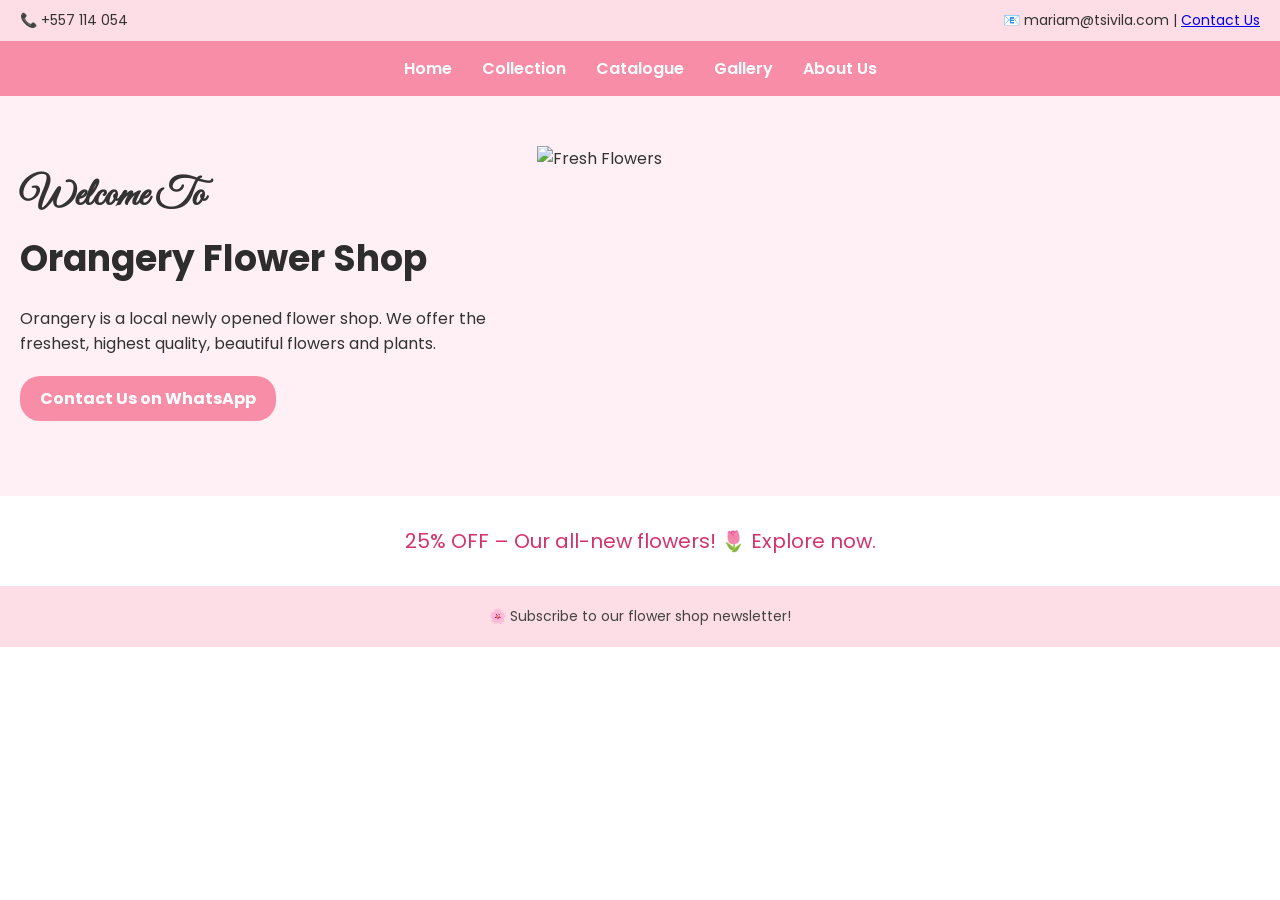
==== index.html @ a7591918 "Added bouquet image to homepage" ====
<!DOCTYPE html>
<html lang="en">
<head>
  <meta name="viewport" content="width=device-width, initial-scale=1.0">
  <meta charset="UTF-8" />
  <title>Flosumu Flower Shop</title>
  <link href="https://fonts.googleapis.com/css2?family=Great+Vibes&family=Poppins:wght@400;600&display=swap" rel="stylesheet">
  <style>
    * { margin: 0; padding: 0; box-sizing: border-box; }
    body {
      font-family: 'Poppins', sans-serif;
      background-color: #fff;
      color: #333;
    }
    header {
      background-color: #fddde6;
      padding: 10px 20px;
      display: flex;
      justify-content: space-between;
      font-size: 14px;
    }
    nav {
      background-color: #f78da7;
      padding: 15px 20px;
      display: flex;
      justify-content: center;
      gap: 30px;
    }
    nav a {
      text-decoration: none;
      color: white;
      font-weight: 600;
    }
    .hero {
      display: flex;
      padding: 50px 20px;
      align-items: center;
      justify-content: space-between;
      background: #fff0f5;
    }
    .hero-text {
      max-width: 50%;
    }
    .hero-text h1 {
      font-size: 40px;
      font-family: 'Great Vibes', cursive;
      color: #333;
    }
    .hero-text h2 {
      font-size: 36px;
      color: #2d2d2d;
      margin: 10px 0;
    }
    .hero-text p {
      font-size: 16px;
      margin: 20px 0;
    }
    .hero-text a {
      text-decoration: none;
      background-color: #f78da7;
      color: white;
      padding: 10px 20px;
      border-radius: 20px;
    }
    .hero-image img {
      max-width: 350px;
    }
    .offer {
      background-color: #fff;
      padding: 30px;
      text-align: center;
      font-size: 20px;
      color: #d6336c;
    }
    .subscribe {
      background-color: #fddde6;
      padding: 20px;
      text-align: center;
      font-size: 14px;
      color: #444;
    }
    .whatsapp-button {
      background-color: #25D366;
      color: white;
      padding: 10px 20px;
      text-decoration: none;
      border-radius: 8px;
      font-weight: bold;
      display: inline-block;
    }
    .whatsapp-button:hover {
      background-color: #1EBE54;
    }
    .full-slider {
      width: 100%;
      position: relative;
      overflow: hidden;
      height: 300px;
    }
    .full-slider img {
      position: absolute;
      top: 0;
      left: 0;
      width: 100%;
      height: 100%;
      object-fit: cover;
      display: none;
    }
    .full-slider img.active {
      display: block;
      transition: opacity 1s ease-in-out;
    }
  </style>
</head>
<body>

  <!-- Top Contact Info -->
  <header>
    <div>📞 +557 114 054</div>
    <div>📧 mariam@tsivila.com | <a href="#">Contact Us</a></div>
  </header>

  <!-- Navigation Menu -->
  <nav>
    <a href="#">Home</a>
    <a href="#">Collection</a>
    <a href="#">Catalogue</a>
    <a href="#">Gallery</a>
    <a href="#">About Us</a>
  </nav>

  <!-- Hero Section -->
  <section class="hero">
    <div class="hero-text">
      <h1>Welcome To</h1>
      <h2>Orangery Flower Shop</h2>
      <p>Orangery is a local newly opened flower shop. We offer the freshest, highest quality, beautiful flowers and plants.</p>
      <a href="https://wa.me/995557144054" target="_blank" class="whatsapp-button">
        Contact Us on WhatsApp
      </a>
    </div>

    <section class="full-slider">
      <img class="slide" src="images/slide2.jpg" alt="Fresh Flowers">
      <img class="slide" src="images/slide1.jpg" alt="Flower Arrangement">
      <img class="slide" src="images/slide3.jpg" alt="Decorative Plants">
    </section>
  </section>

  <!-- Offer Section -->
  <section class="offer">
    25% OFF – Our all-new flowers! 🌷 Explore now.
  </section>

  <!-- Subscribe Footer -->
  <div class="subscribe">
    🌸 Subscribe to our flower shop newsletter!
  </div>

  <script>
    let currentSlide = 0;
    const slides = document.querySelectorAll(".full-slider img");

    // Function to show the next slide
    function showSlide() {
      slides.forEach(slide => slide.classList.remove("active"));
      currentSlide = (currentSlide + 1) % slides.length;
      slides[currentSlide].classList.add("active");
    }

    // Initially show the first slide
    slides[currentSlide].classList.add("active");

    // Change slide every 4 seconds
    setInterval(showSlide, 4000);
  </script>

</body>
</html>
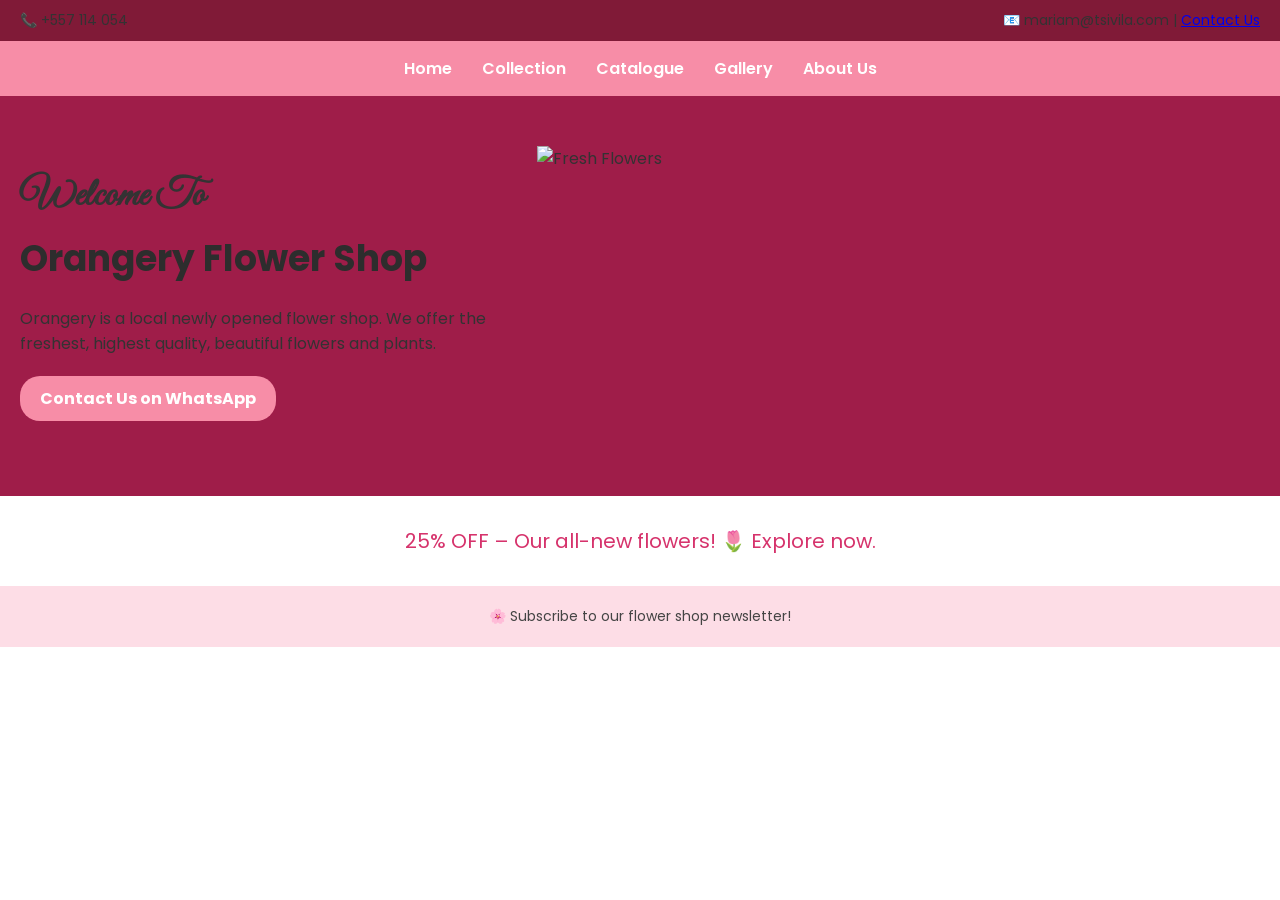
==== commit 33a1fe07: "Added bouquet image to homepage" ====
--- a/index.html
+++ b/index.html
@@ -13,7 +13,7 @@
       color: #333;
     }
     header {
-      background-color: #fddde6;
+      background-color: #801a37;
       padding: 10px 20px;
       display: flex;
       justify-content: space-between;
@@ -36,7 +36,7 @@
       padding: 50px 20px;
       align-items: center;
       justify-content: space-between;
-      background: #fff0f5;
+      background: #9f1d49;
     }
     .hero-text {
       max-width: 50%;
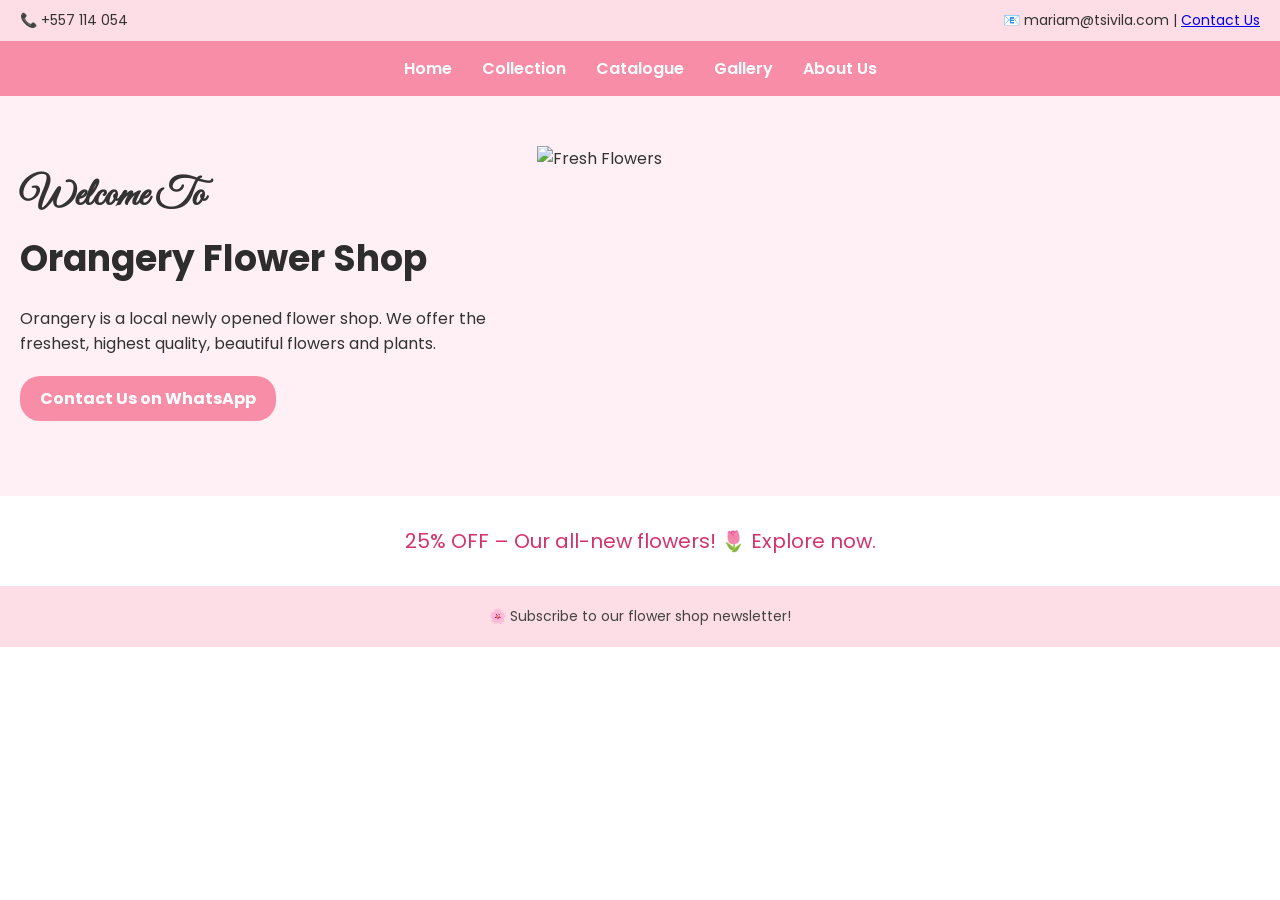
==== commit 568d8896: "Added bouquet image to homepage" ====
--- a/index.html
+++ b/index.html
@@ -13,7 +13,7 @@
       color: #333;
     }
     header {
-      background-color: #801a37;
+      background-color: #fddde6;
       padding: 10px 20px;
       display: flex;
       justify-content: space-between;
@@ -36,7 +36,7 @@
       padding: 50px 20px;
       align-items: center;
       justify-content: space-between;
-      background: #9f1d49;
+      background: #fff0f5;
     }
     .hero-text {
       max-width: 50%;
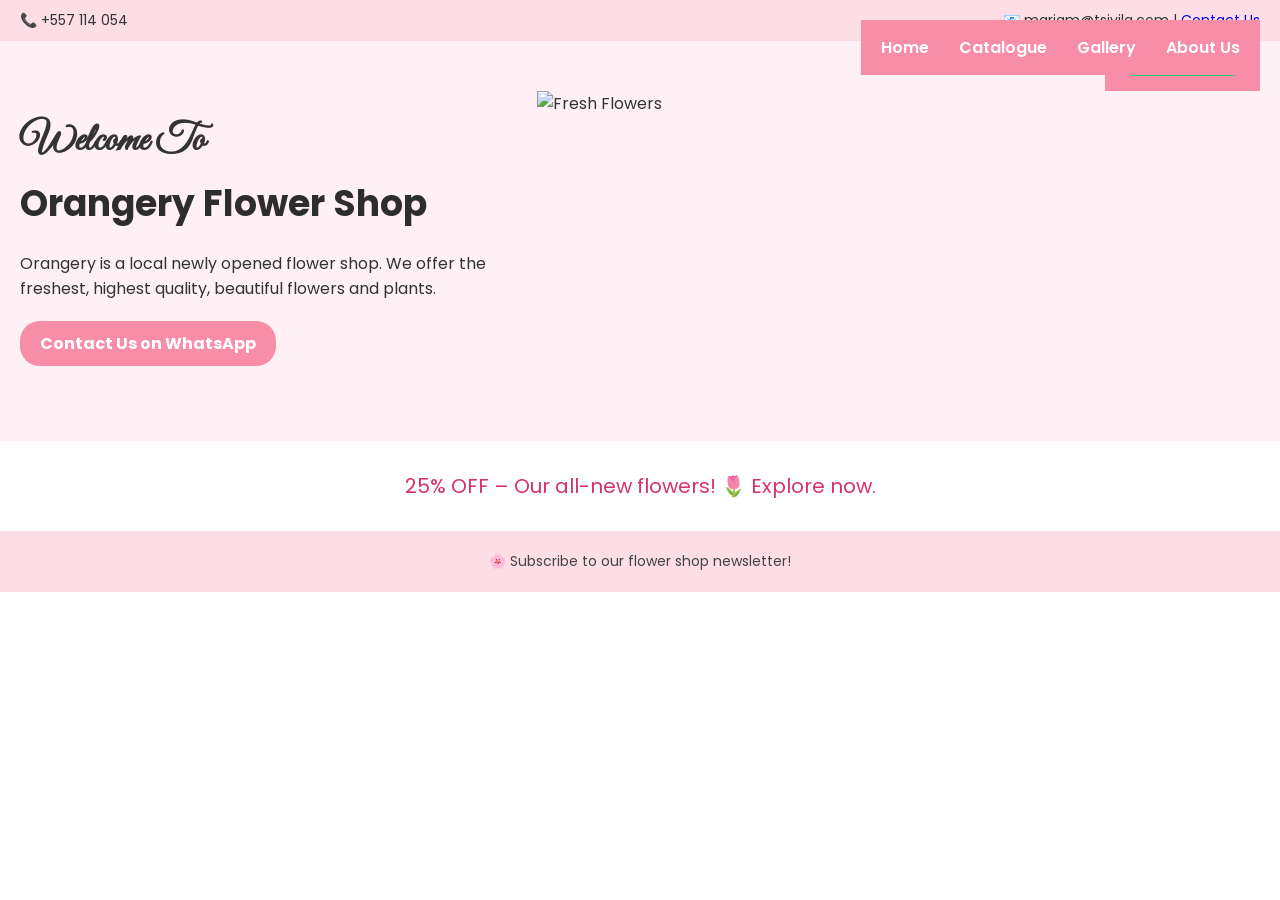
==== commit d36abeea: "Added bouquet image to homepage" ====
--- a/index.html
+++ b/index.html
@@ -3,7 +3,7 @@
 <head>
   <meta name="viewport" content="width=device-width, initial-scale=1.0">
   <meta charset="UTF-8" />
-  <title>Flosumu Flower Shop</title>
+  <title>Orangery Flower Shop</title>
   <link href="https://fonts.googleapis.com/css2?family=Great+Vibes&family=Poppins:wght@400;600&display=swap" rel="stylesheet">
   <style>
     * { margin: 0; padding: 0; box-sizing: border-box; }
@@ -88,6 +88,21 @@
       font-weight: bold;
       display: inline-block;
     }
+    nav {
+  position: absolute;
+  top: 20px;
+  right: 20px;
+}
+
+.contact-link {
+  text-decoration: none;
+  font-weight: bold;
+  background-color: #25D366;
+  color: white;
+  padding: 10px 15px;
+  border-radius: 8px;
+}
+
     .whatsapp-button:hover {
       background-color: #1EBE54;
     }
@@ -118,12 +133,15 @@
   <header>
     <div>📞 +557 114 054</div>
     <div>📧 mariam@tsivila.com | <a href="#">Contact Us</a></div>
+    <nav>
+      <a href="contact.html" class="contact-link">Contact Us</a>
+    </nav>
+
   </header>
 
   <!-- Navigation Menu -->
   <nav>
     <a href="#">Home</a>
-    <a href="#">Collection</a>
     <a href="#">Catalogue</a>
     <a href="#">Gallery</a>
     <a href="#">About Us</a>
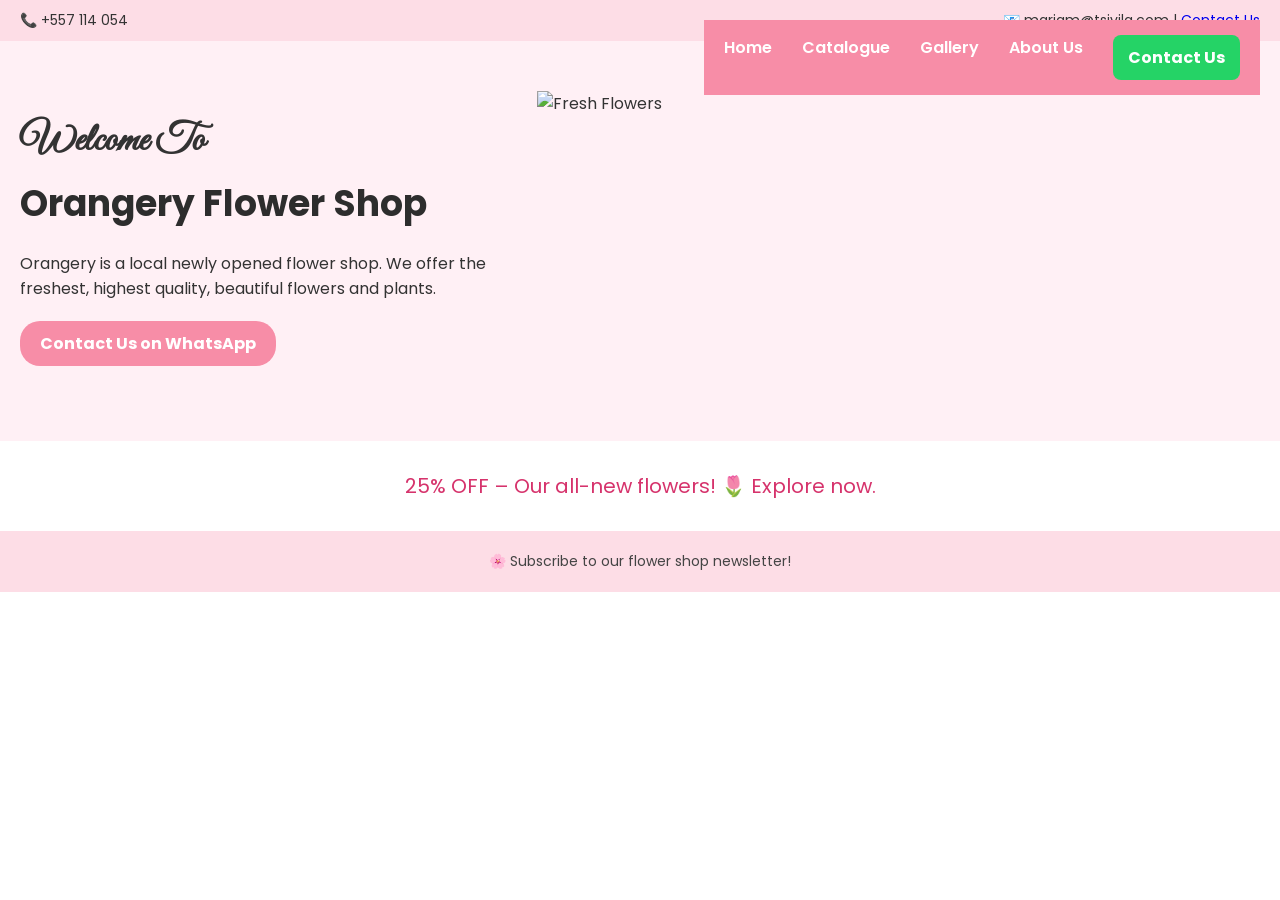
==== commit d8a9c392: "Added bouquet image to homepage" ====
--- a/index.html
+++ b/index.html
@@ -93,7 +93,6 @@
   top: 20px;
   right: 20px;
 }
-
 .contact-link {
   text-decoration: none;
   font-weight: bold;
@@ -134,7 +133,6 @@
     <div>📞 +557 114 054</div>
     <div>📧 mariam@tsivila.com | <a href="#">Contact Us</a></div>
     <nav>
-      <a href="contact.html" class="contact-link">Contact Us</a>
     </nav>
 
   </header>
@@ -144,7 +142,7 @@
     <a href="#">Home</a>
     <a href="#">Catalogue</a>
     <a href="#">Gallery</a>
-    <a href="#">About Us</a>
+    <a href="#">About Us <a href="contact.html" class="contact-link">Contact Us </a>
   </nav>
 
   <!-- Hero Section -->
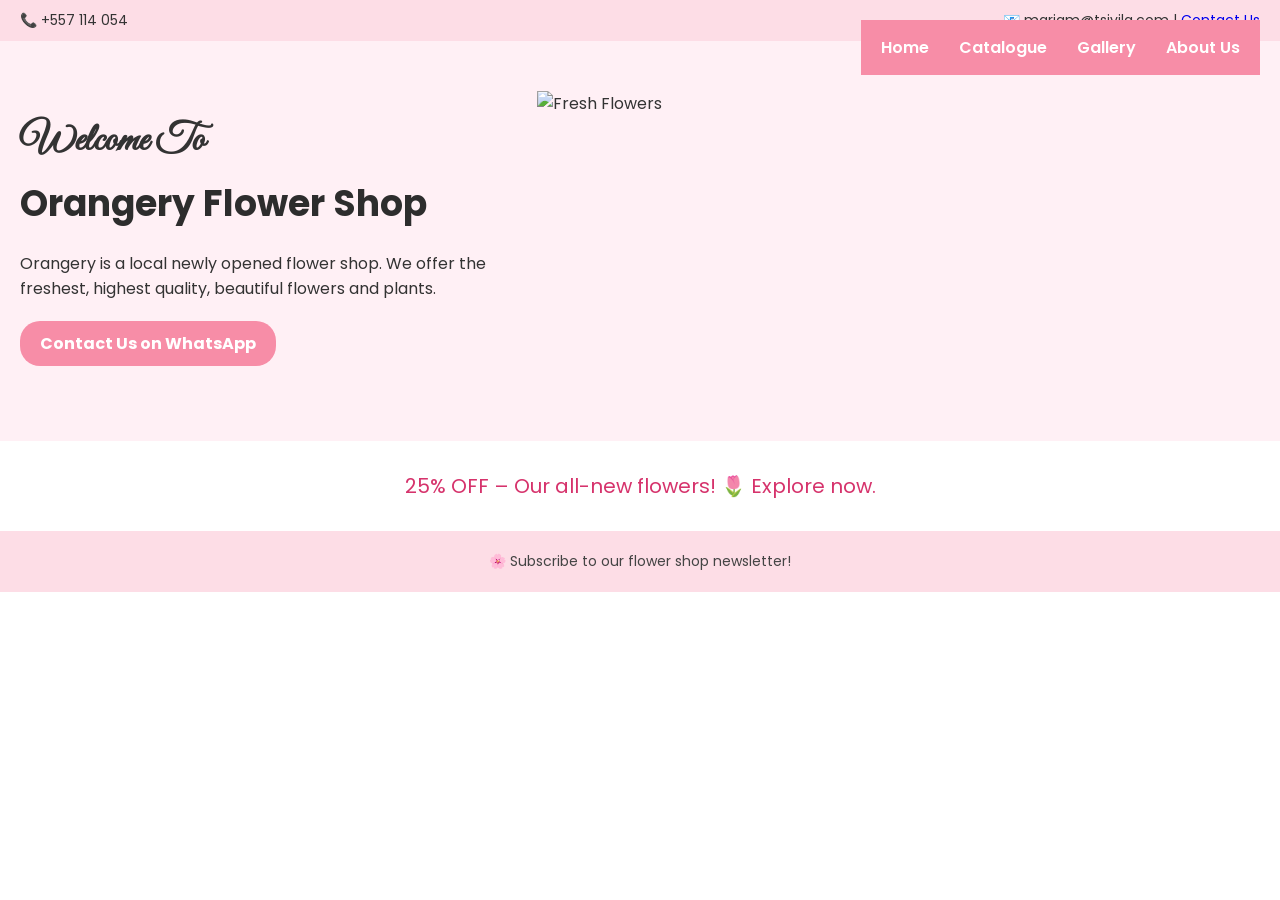
==== commit 1378f2d9: "Added bouquet image to homepage" ====
--- a/index.html
+++ b/index.html
@@ -92,16 +92,7 @@
   position: absolute;
   top: 20px;
   right: 20px;
-}
-.contact-link {
-  text-decoration: none;
-  font-weight: bold;
-  background-color: #25D366;
-  color: white;
-  padding: 10px 15px;
-  border-radius: 8px;
-}
-
+    }
     .whatsapp-button:hover {
       background-color: #1EBE54;
     }
@@ -142,7 +133,8 @@
     <a href="#">Home</a>
     <a href="#">Catalogue</a>
     <a href="#">Gallery</a>
-    <a href="#">About Us <a href="contact.html" class="contact-link">Contact Us </a>
+    <a href="contact.html" class="contact-link">About Us</a>
+
   </nav>
 
   <!-- Hero Section -->
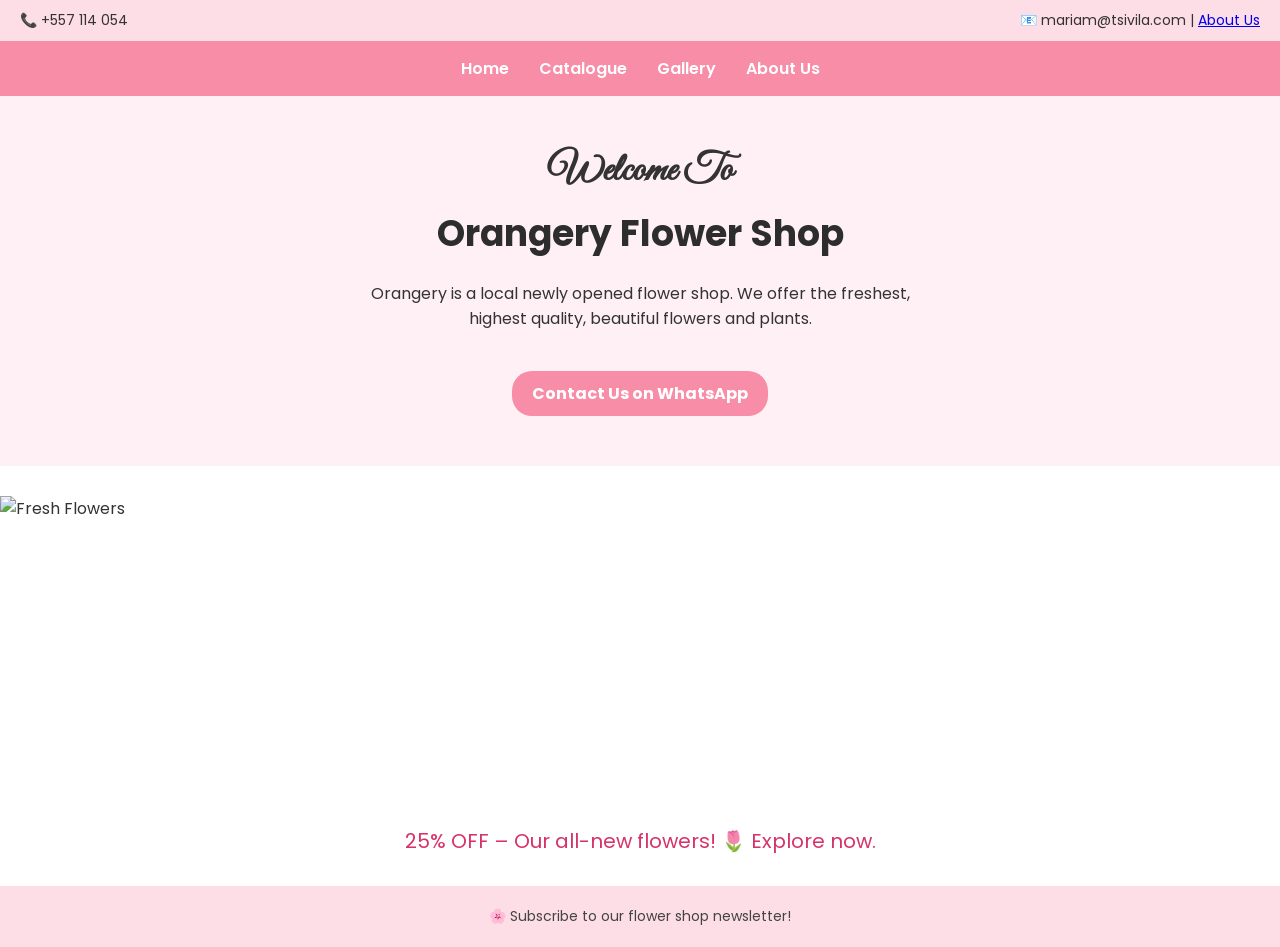
==== commit d137e58b: "Added bouquet image to homepage" ====
--- a/index.html
+++ b/index.html
@@ -5,136 +5,22 @@
   <meta charset="UTF-8" />
   <title>Orangery Flower Shop</title>
   <link href="https://fonts.googleapis.com/css2?family=Great+Vibes&family=Poppins:wght@400;600&display=swap" rel="stylesheet">
-  <style>
-    * { margin: 0; padding: 0; box-sizing: border-box; }
-    body {
-      font-family: 'Poppins', sans-serif;
-      background-color: #fff;
-      color: #333;
-    }
-    header {
-      background-color: #fddde6;
-      padding: 10px 20px;
-      display: flex;
-      justify-content: space-between;
-      font-size: 14px;
-    }
-    nav {
-      background-color: #f78da7;
-      padding: 15px 20px;
-      display: flex;
-      justify-content: center;
-      gap: 30px;
-    }
-    nav a {
-      text-decoration: none;
-      color: white;
-      font-weight: 600;
-    }
-    .hero {
-      display: flex;
-      padding: 50px 20px;
-      align-items: center;
-      justify-content: space-between;
-      background: #fff0f5;
-    }
-    .hero-text {
-      max-width: 50%;
-    }
-    .hero-text h1 {
-      font-size: 40px;
-      font-family: 'Great Vibes', cursive;
-      color: #333;
-    }
-    .hero-text h2 {
-      font-size: 36px;
-      color: #2d2d2d;
-      margin: 10px 0;
-    }
-    .hero-text p {
-      font-size: 16px;
-      margin: 20px 0;
-    }
-    .hero-text a {
-      text-decoration: none;
-      background-color: #f78da7;
-      color: white;
-      padding: 10px 20px;
-      border-radius: 20px;
-    }
-    .hero-image img {
-      max-width: 350px;
-    }
-    .offer {
-      background-color: #fff;
-      padding: 30px;
-      text-align: center;
-      font-size: 20px;
-      color: #d6336c;
-    }
-    .subscribe {
-      background-color: #fddde6;
-      padding: 20px;
-      text-align: center;
-      font-size: 14px;
-      color: #444;
-    }
-    .whatsapp-button {
-      background-color: #25D366;
-      color: white;
-      padding: 10px 20px;
-      text-decoration: none;
-      border-radius: 8px;
-      font-weight: bold;
-      display: inline-block;
-    }
-    nav {
-  position: absolute;
-  top: 20px;
-  right: 20px;
-    }
-    .whatsapp-button:hover {
-      background-color: #1EBE54;
-    }
-    .full-slider {
-      width: 100%;
-      position: relative;
-      overflow: hidden;
-      height: 300px;
-    }
-    .full-slider img {
-      position: absolute;
-      top: 0;
-      left: 0;
-      width: 100%;
-      height: 100%;
-      object-fit: cover;
-      display: none;
-    }
-    .full-slider img.active {
-      display: block;
-      transition: opacity 1s ease-in-out;
-    }
-  </style>
+  <link rel="stylesheet" href="style.css">
 </head>
 <body>
 
   <!-- Top Contact Info -->
   <header>
     <div>📞 +557 114 054</div>
-    <div>📧 mariam@tsivila.com | <a href="#">Contact Us</a></div>
-    <nav>
-    </nav>
-
+    <div>📧 mariam@tsivila.com | <a href="contact.html">About Us</a></div>
   </header>
 
   <!-- Navigation Menu -->
-  <nav>
+  <nav class="main-nav">
     <a href="#">Home</a>
     <a href="#">Catalogue</a>
     <a href="#">Gallery</a>
-    <a href="contact.html" class="contact-link">About Us</a>
-
+    <a href="contact.html">About Us</a>
   </nav>
 
   <!-- Hero Section -->
@@ -147,12 +33,13 @@
         Contact Us on WhatsApp
       </a>
     </div>
+  </section>
 
-    <section class="full-slider">
-      <img class="slide" src="images/slide2.jpg" alt="Fresh Flowers">
-      <img class="slide" src="images/slide1.jpg" alt="Flower Arrangement">
-      <img class="slide" src="images/slide3.jpg" alt="Decorative Plants">
-    </section>
+  <!-- Slider Section -->
+  <section class="full-slider">
+    <img class="slide active" src="images/slide2.jpg" alt="Fresh Flowers">
+    <img class="slide" src="images/slide1.jpg" alt="Flower Arrangement">
+    <img class="slide" src="images/slide3.jpg" alt="Decorative Plants">
   </section>
 
   <!-- Offer Section -->
@@ -169,17 +56,13 @@
     let currentSlide = 0;
     const slides = document.querySelectorAll(".full-slider img");
 
-    // Function to show the next slide
     function showSlide() {
       slides.forEach(slide => slide.classList.remove("active"));
       currentSlide = (currentSlide + 1) % slides.length;
       slides[currentSlide].classList.add("active");
     }
 
-    // Initially show the first slide
     slides[currentSlide].classList.add("active");
-
-    // Change slide every 4 seconds
     setInterval(showSlide, 4000);
   </script>
 
--- a/style.css
+++ b/style.css
@@ -0,0 +1,134 @@
+/* style.css */
+
+* {
+    margin: 0;
+    padding: 0;
+    box-sizing: border-box;
+  }
+  
+  body {
+    font-family: 'Poppins', sans-serif;
+    background-color: #fff;
+    color: #333;
+  }
+  
+  header {
+    background-color: #fddde6;
+    padding: 10px 20px;
+    display: flex;
+    justify-content: space-between;
+    font-size: 14px;
+  }
+  
+  .main-nav {
+    background-color: #f78da7;
+    padding: 15px 20px;
+    display: flex;
+    justify-content: center;
+    gap: 30px;
+  }
+  
+  .main-nav a {
+    text-decoration: none;
+    color: white;
+    font-weight: 600;
+  }
+  
+  .hero {
+    display: flex;
+    flex-direction: column;
+    align-items: center;
+    justify-content: center;
+    padding: 50px 20px;
+    background: #fff0f5;
+    text-align: center;
+  }
+  
+  .hero-text {
+    max-width: 600px;
+  }
+  
+  .hero-text h1 {
+    font-size: 40px;
+    font-family: 'Great Vibes', cursive;
+    color: #333;
+  }
+  
+  .hero-text h2 {
+    font-size: 36px;
+    color: #2d2d2d;
+    margin: 10px 0;
+  }
+  
+  .hero-text p {
+    font-size: 16px;
+    margin: 20px 0;
+  }
+  
+  .hero-text a {
+    text-decoration: none;
+    background-color: #f78da7;
+    color: white;
+    padding: 10px 20px;
+    border-radius: 20px;
+    font-weight: bold;
+  }
+  
+  .hero-image img {
+    max-width: 350px;
+  }
+  
+  .offer {
+    background-color: #fff;
+    padding: 30px;
+    text-align: center;
+    font-size: 20px;
+    color: #d6336c;
+  }
+  
+  .subscribe {
+    background-color: #fddde6;
+    padding: 20px;
+    text-align: center;
+    font-size: 14px;
+    color: #444;
+  }
+  
+  .whatsapp-button {
+    background-color: #25D366;
+    color: white;
+    padding: 10px 20px;
+    text-decoration: none;
+    border-radius: 8px;
+    font-weight: bold;
+    display: inline-block;
+    margin-top: 20px;
+  }
+  
+  .whatsapp-button:hover {
+    background-color: #1EBE54;
+  }
+  
+  .full-slider {
+    width: 100%;
+    position: relative;
+    overflow: hidden;
+    height: 300px;
+    margin-top: 30px;
+  }
+  
+  .full-slider img {
+    position: absolute;
+    top: 0;
+    left: 0;
+    width: 100%;
+    height: 100%;
+    object-fit: cover;
+    display: none;
+    transition: opacity 1s ease-in-out;
+  }
+  
+  .full-slider img.active {
+    display: block;
+  }
+  
